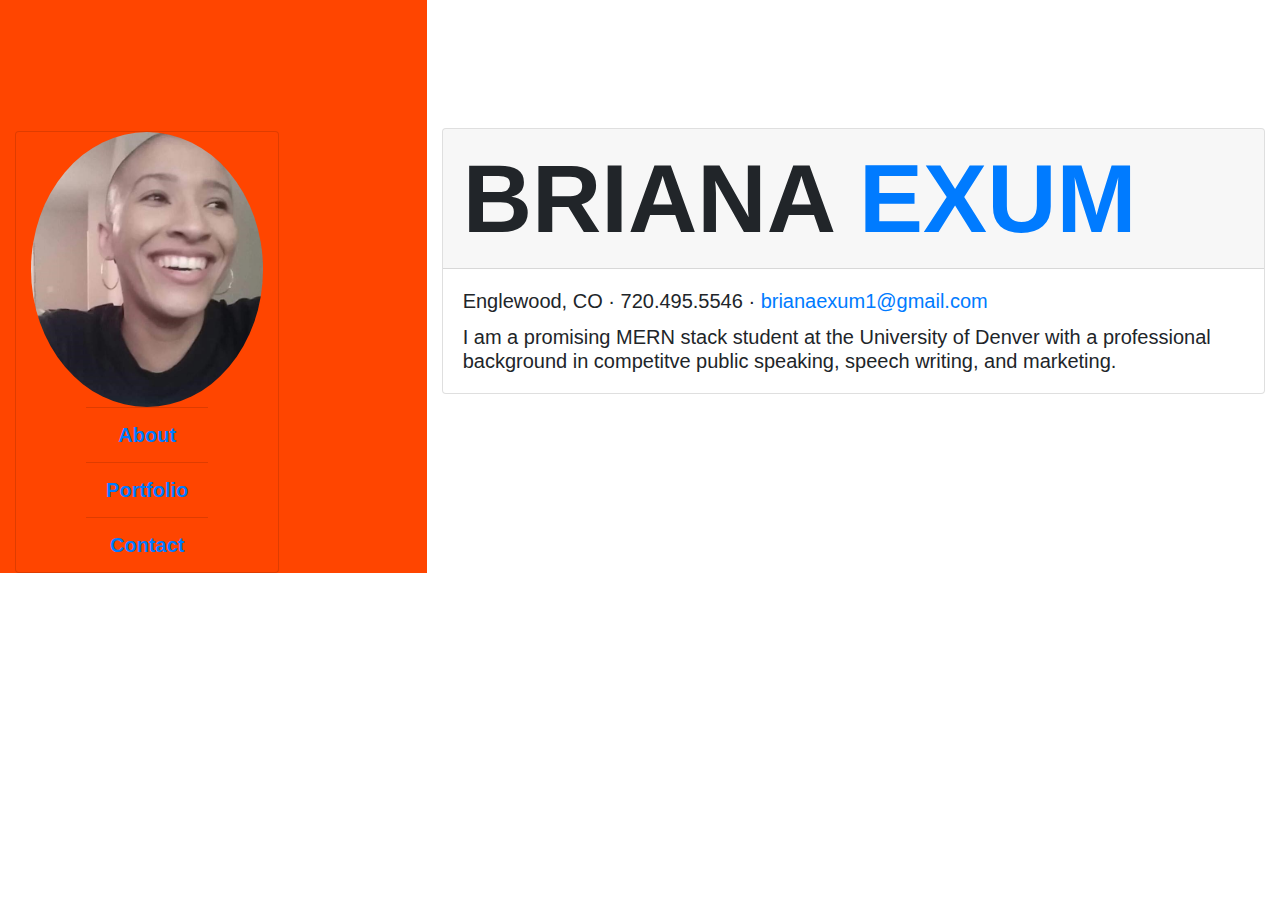
==== index.html @ 18e99371 "Phase 1 of Portfolio" ====
<!DOCTYPE html>
<html lang="en">
<head>
  <meta charset="UTF-8">
  <meta name="viewport" content="width=device-width, initial-scale=1.0">
  <meta http-equiv="X-UA-Compatible" content="ie=edge">
  <!-- Bootstrap CDN -->
  <link rel="stylesheet" href="https://stackpath.bootstrapcdn.com/bootstrap/4.3.1/css/bootstrap.min.css" integrity="sha384-ggOyR0iXCbMQv3Xipma34MD+dH/1fQ784/j6cY/iJTQUOhcWr7x9JvoRxT2MZw1T" crossorigin="anonymous">
  <!-- CSS Style Sheet -->
  <link rel="stylesheet" type="text/css" href="assets\css\style.css">


  <title>Alas, we finally meet...</title>
</head>

<body>
<div class="wrapper">
  <!-- Side Navbar -->
  <nav class="col-lg-4" id="sidenav">
    <div class="card col-sm-8 align-items-center" id="navcard">
      <img class="img-fluid img-profile rounded-circle" src="assets\images\BioPic.jpg" alt="">
      <ul class="list-group list-group-flush" id="navlinks">
          <li class="list-group-item text-center font-weight-bold lead" id="navlinks">
            <a href="/Bootstrap-Portfolio/index.html">About</a>
          </li>
          <li class="list-group-item text-center font-weight-bold lead" id="navlinks">
            <a href="/Bootstrap-Portfolio/portfolio.html">Portfolio</a>
          </li>
          <li class="list-group-item text-center font-weight-bold lead" id="navlinks">
            <a href="/Bootstrap-Portfolio/contact.html">Contact</a>
          </li>
        </ul>
    </div>
  </nav>  
  
  <!-- Content -->
  <section class="container-fluid" id="content">
    <div class="card" id="contentcard">
      <div class="card-header display-1 font-weight-bold text-uppercase lead">Briana 
        <span class="display-1 font-weight-bold text-uppercase text-primary lead">Exum</span>
        </div>
        <div class="card-body">
          <h1 class="card-title lead">Englewood, CO · 720.495.5546 · <a href="mailto:brianaexum1@gmail.com">brianaexum1@gmail.com</a>
          </h1>
          <h1 class="card-text lead">I am a promising MERN stack student at the University of Denver with a professional background in competitve public speaking, speech writing, and marketing.
         </h1>
        </div>
    </div>
  </section>

</div>
</body>
</html>
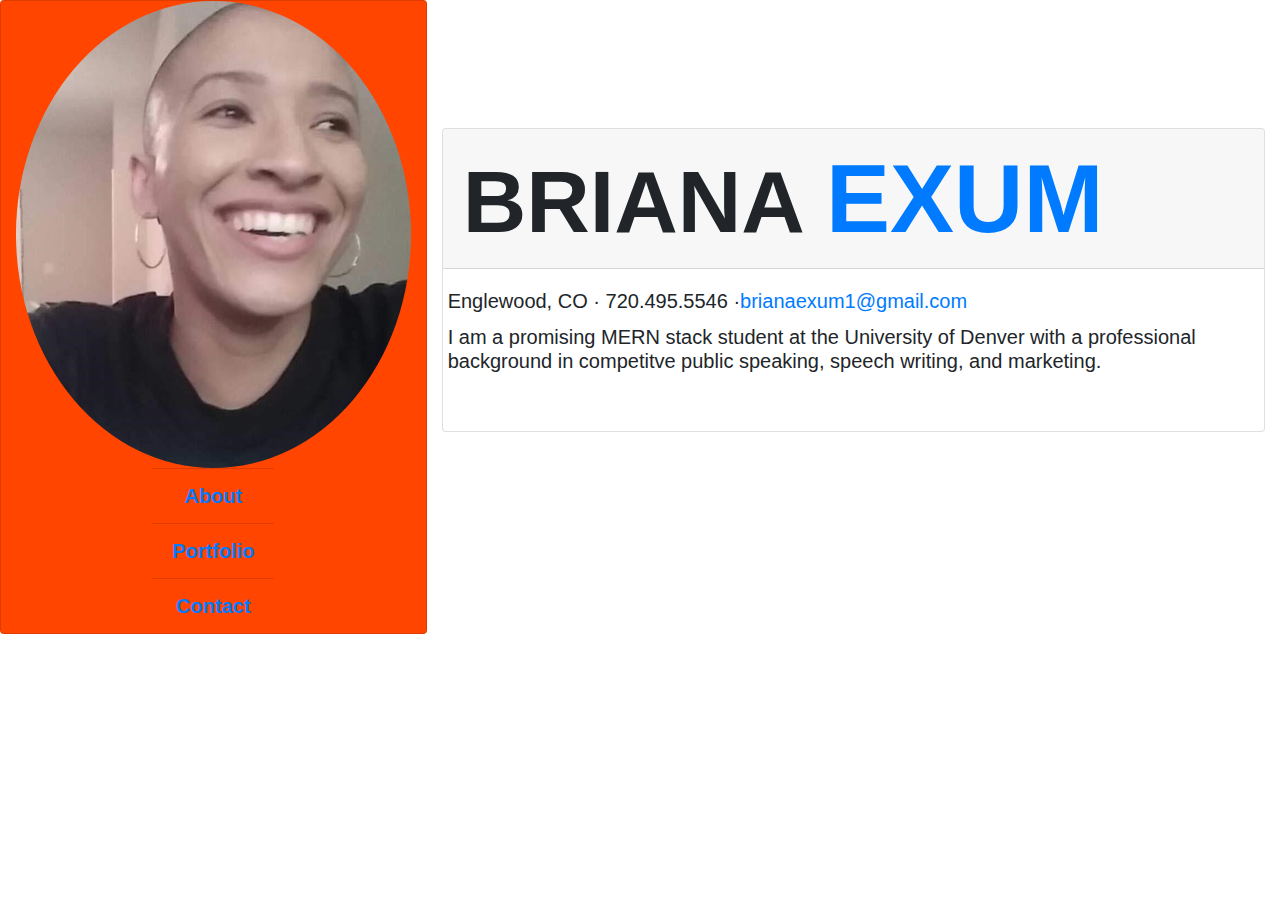
==== commit 7059412a: "Layout corrections; added links to resume PDF, GitHub & LinkedIn" ====
--- a/index.html
+++ b/index.html
@@ -6,6 +6,8 @@
   <meta http-equiv="X-UA-Compatible" content="ie=edge">
   <!-- Bootstrap CDN -->
   <link rel="stylesheet" href="https://stackpath.bootstrapcdn.com/bootstrap/4.3.1/css/bootstrap.min.css" integrity="sha384-ggOyR0iXCbMQv3Xipma34MD+dH/1fQ784/j6cY/iJTQUOhcWr7x9JvoRxT2MZw1T" crossorigin="anonymous">
+  <!-- Font Awesome CDN -->
+  <link rel="stylesheet" href="https://use.fontawesome.com/releases/v5.8.1/css/all.css" integrity="sha384-50oBUHEmvpQ+1lW4y57PTFmhCaXp0ML5d60M1M7uH2+nqUivzIebhndOJK28anvf" crossorigin="anonymous">
   <!-- CSS Style Sheet -->
   <link rel="stylesheet" type="text/css" href="assets\css\style.css">
 
@@ -14,36 +16,43 @@
 </head>
 
 <body>
+<!-- Side Navbar -->
 <div class="wrapper">
   <!-- Side Navbar -->
-  <nav class="col-lg-4" id="sidenav">
-    <div class="card col-sm-8 align-items-center" id="navcard">
-      <img class="img-fluid img-profile rounded-circle" src="assets\images\BioPic.jpg" alt="">
-      <ul class="list-group list-group-flush" id="navlinks">
-          <li class="list-group-item text-center font-weight-bold lead" id="navlinks">
-            <a href="/Bootstrap-Portfolio/index.html">About</a>
-          </li>
-          <li class="list-group-item text-center font-weight-bold lead" id="navlinks">
-            <a href="/Bootstrap-Portfolio/portfolio.html">Portfolio</a>
-          </li>
-          <li class="list-group-item text-center font-weight-bold lead" id="navlinks">
-            <a href="/Bootstrap-Portfolio/contact.html">Contact</a>
-          </li>
-        </ul>
-    </div>
-  </nav>  
-  
+  <div class="card col-sm-4 align-items-center h-vh" style="background-color: orangered;" id="navcard">
+    <img class="img-fluid img-profile rounded-circle" src="assets\images\BioPic.jpg" alt="">
+    <ul class="list-group list-group-flush" id="navlinks">
+        <li class="list-group-item text-center font-weight-bold lead" id="navlinks">
+          <a href="index.html">About</a>
+        </li>
+        <li class="list-group-item text-center font-weight-bold lead" id="navlinks">
+          <a href="portfolio.html">Portfolio</a>
+        </li>
+        <li class="list-group-item text-center font-weight-bold lead" id="navlinks">
+          <a href="contact.html">Contact</a>
+        </li>
+      </ul>
+  </div>
+
   <!-- Content -->
   <section class="container-fluid" id="content">
     <div class="card" id="contentcard">
-      <div class="card-header display-1 font-weight-bold text-uppercase lead">Briana 
+      <div class="card-header display-2 font-weight-bold text-uppercase lead">Briana 
         <span class="display-1 font-weight-bold text-uppercase text-primary lead">Exum</span>
         </div>
         <div class="card-body">
-          <h1 class="card-title lead">Englewood, CO · 720.495.5546 · <a href="mailto:brianaexum1@gmail.com">brianaexum1@gmail.com</a>
+          <h1 class="row card-title lead">Englewood, CO · 720.495.5546 · <a href="mailto:brianaexum1@gmail.com">brianaexum1@gmail.com</a>
           </h1>
-          <h1 class="card-text lead">I am a promising MERN stack student at the University of Denver with a professional background in competitve public speaking, speech writing, and marketing.
+          
+          <h1 class="row card-text lead">I am a promising MERN stack student at the University of Denver with a professional background in competitve public speaking, speech writing, and marketing.
          </h1>
+      
+         <div class="row lead">
+          <a href="https://github.com/exumcodes"><i class="fab fa-github" aria-hidden="true"></i></a>
+          <br>
+          <a href="https://www.linkedin.com/in/briana-exum-7a5a1422/"><i class="fab fa-linkedin" aria-hidden="true"></i></a> 
+          <a href="assets\resources\BExumResume.pdf"><i class="far fa-file" aria-hidden="true"></i></a>
+         </div>
         </div>
     </div>
   </section>
